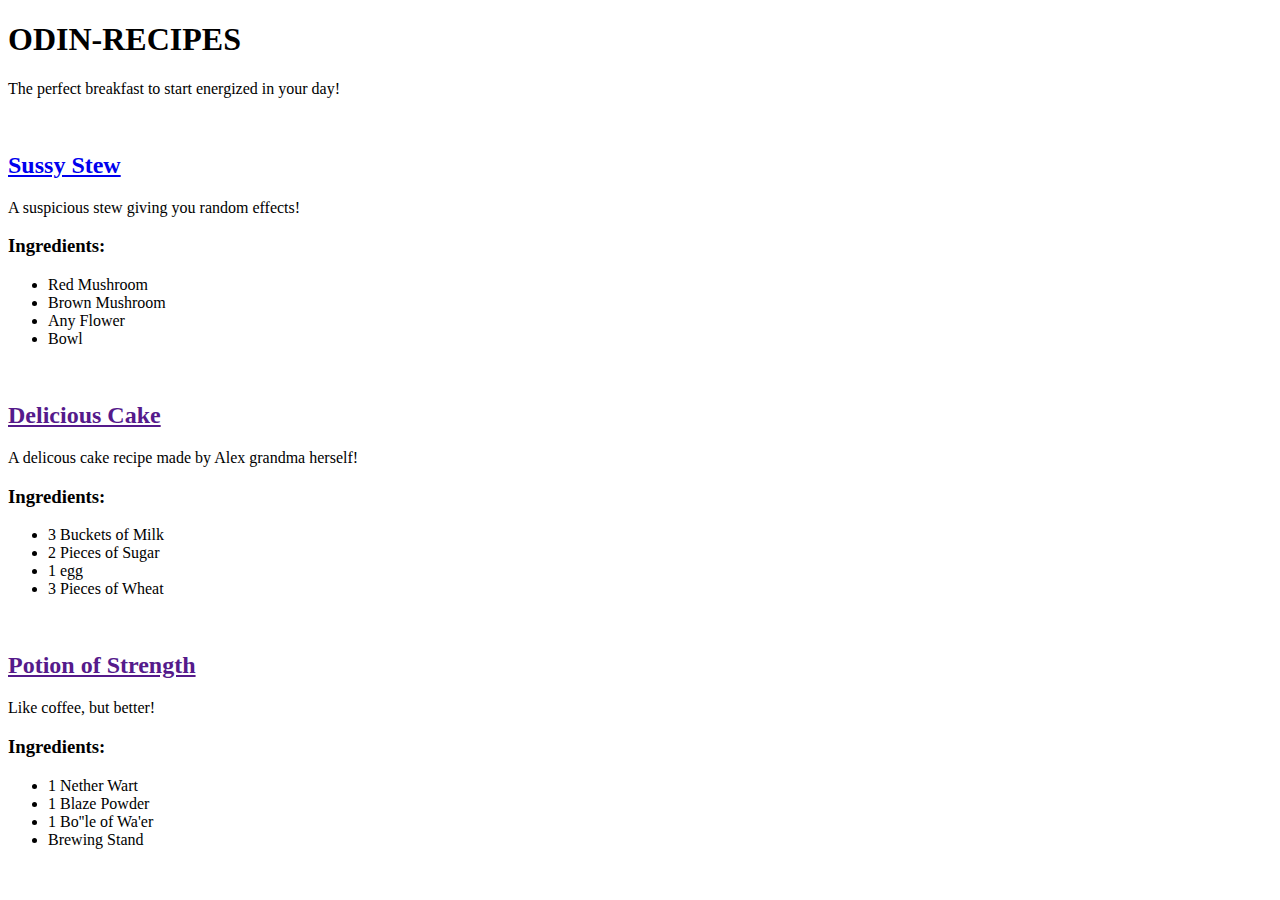
==== recipes/index.html @ d4b84c2c "Added landing page + recipe blueprint" ====
<!DOCTYPE html>
<html lang="en">
<head>
    <meta charset="UTF-8">
    <meta http-equiv="X-UA-Compatible" content="IE=edge">
    <meta name="viewport" content="width=device-width, initial-scale=1.0">
    <title>Home</title>
    <link rel="stylesheet" href="/css/styles.css">
</head>
<body>

    <!-- HEADER - NAV -->
    <div id="background-image">
        <!-- CONTAINER  -->
        <div id="container">
            
            <div id="desktop-nav">
                <h1>ODIN-RECIPES</h1>
                <p>The perfect breakfast to start energized in your day!</p>

            </div>

            <!-- Gridsystem -->

            <div id="content-container">
                <div class="row">
                    <div class="col">
                        <a href="stew.html"><img class="img" src="https://placehold.co/1250x260" alt=""></a>
                        <a href="stew.html"><img class="backImg" src="https://placehold.co/300x300" alt=""></a>
                   
                    </div> 
                    <div class="col-1">
                      <a href="stew.html"> <h2>Sussy Stew</h2></a> 
                        <p>A suspicious stew giving you random effects!</p>
                        <span class="ingredients">
                            <h3>Ingredients:</h3>
                        <ul>
                            <li>Red Mushroom</li>
                            <li>Brown Mushroom</li>
                            <li>Any Flower</li>
                            <li>Bowl</li>
                        </ul>
                    </span>
                    </div>
                </div>
                <div class="row">
                    <div class="col"> <a href="cake.html"><img class="img" src="https://placehold.co/1250x260" alt=""></a>
                        <a href="cake.html"><img class="backImg" src="https://placehold.co/300x300" alt=""></a>
                    </div>
                    <div class="col-1">
                       <a href=""><h2>Delicious Cake</h2></a> 
                        <p>A  delicous cake recipe made by Alex grandma herself!</p>
                        <span class="ingredients">
                            <h3>Ingredients:</h3>
                        <ul>
                            <li>3 Buckets of Milk</li>
                            <li>2 Pieces of Sugar</li>
                            <li>1 egg</li>
                            <li>3 Pieces of Wheat</li>
                        </ul>
                    </span>
                    </div>
                </div>
                <div class="row">
                    <div class="col"> <a href="potionOfStrength.html"><img class="img" src="https://placehold.co/1250x260" alt=""></a>
                        <a href="potionOfStrength.html"><img class="backImg" src="https://placehold.co/300x300" alt=""></a>
                    </div>
                    <div class="col-1">
                    <a href=""><h2>Potion of Strength</h2></a>    
                        <p>Like coffee, but better!</p>
                        <span class="ingredients">
                            <h3>Ingredients:</h3>
                        <ul>
                            <li>1 Nether Wart</li>
                            <li>1 Blaze Powder</li>
                            <li>1 Bo''le of Wa'er</li>
                            <li>Brewing Stand</li>
                        </ul>
                    </span>
                    </div>
                    </div>
                </div>
            </div>












        </div>
    </div>

   
</body>
</html>
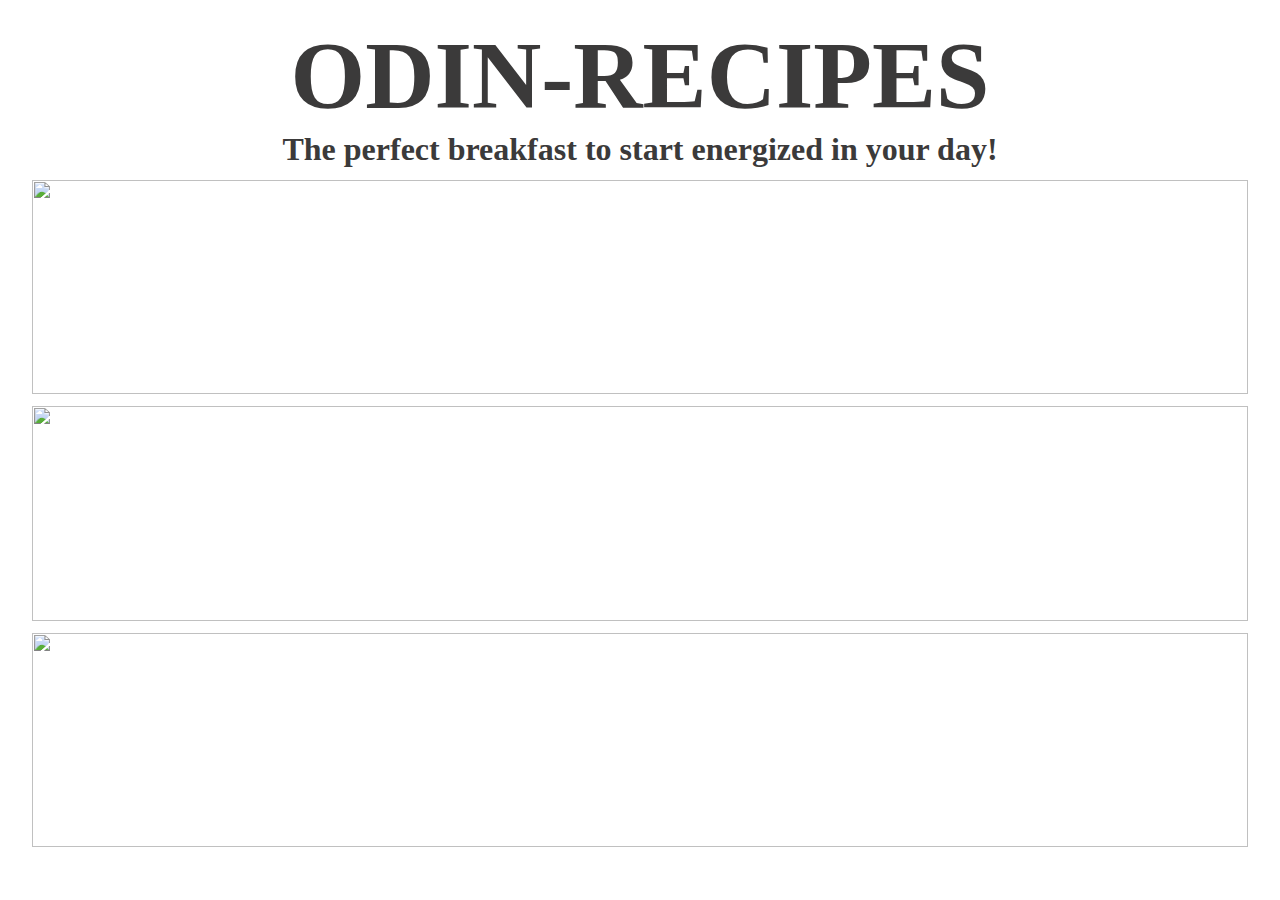
==== commit e31358aa: "Update index.html" ====
--- a/recipes/index.html
+++ b/recipes/index.html
@@ -6,7 +6,7 @@
     <meta http-equiv="X-UA-Compatible" content="IE=edge">
     <meta name="viewport" content="width=device-width, initial-scale=1.0">
     <title>Home</title>
-    <link rel="stylesheet" href="/css/styles.css">
+    <link rel="stylesheet" href="css/styles.css">
 </head>
 <body>
 
@@ -99,4 +99,4 @@
 
    
 </body>
-</html>+</html>
--- a/recipes/css/styles.css
+++ b/recipes/css/styles.css
@@ -0,0 +1,177 @@
+
+/* Global */
+@font-face {
+    font-family: minecraft;
+       src: url(fonts/minecraft-ten-font/MinecraftTen-VGORe.ttf);
+   }
+   
+   *{
+       box-sizing: border-box;
+       font-size: 16px;
+       color: #AAAAAA;
+   }
+   
+   body{
+       margin: 0;
+   font-family: minecraft, 'Times New Roman', Times, serif;
+   }
+   /* BACKGROUND IMG */
+   #background-image{
+       background-image: url(/img/minecraft-screenshot-background.jpg) ;
+   background-size: cover;
+   background-repeat: no-repeat;
+   background-position: center center;
+   height: 100vh;
+   }
+   
+   /* HEADER */
+   
+   #container{
+       width: 95%;
+       height: 100%;
+       margin-left: auto;
+       margin-right: auto;
+   }
+   
+   
+   #desktop-nav{
+     width:100%;
+     height: 20%;
+     padding: 20px;
+   }
+   
+   #desktop-nav> h1{
+   font-size: 6rem;
+   margin: 0;
+   color: #3b3a3a;
+   font-weight: bold;
+   text-align: center;
+   }
+   
+   #desktop-nav>p{
+       color: #3b3a3a;
+       font-weight: bold;
+       text-align: center;
+       font-size: 2rem;
+       margin: 0;
+   }
+   
+   /* GRIDSYSTEM */
+   #content-container{
+       height: 80%;
+       width: 100%;
+       padding-bottom: 20px;
+   } 
+   
+   .row{
+       width: 100%;
+       height: 32.333%;
+       padding-bottom: 1%;
+   }
+   
+   .col{
+       width: 70%;
+       height: 100%;
+       float: left;
+     
+   }
+   
+   .col-1{
+       width: 30%;
+       height: 100%;
+       float: left;
+       background-color: #AAAAAA;
+      padding-left: 40px;
+      padding-top: 20px;
+      border: 2px solid black;
+   }
+   
+   .col-1 *{
+      color: black;
+     
+   }
+   
+   .col-1 .ingredients{
+       text-align: left;
+   }
+   
+   .col-1 h3{
+       padding-left: 22px;
+       margin: 0;
+   }
+   
+   .col-1 ul{
+      margin: 0;
+      padding-top: 5px;
+   }
+   
+   
+   /* GRID-IMG */
+   .col img{
+   height: 100%;
+   width: auto;
+   float: left;
+   }
+   
+   
+   @media (max-width: 1780px){
+      .col-1 {
+          display: none;
+           }
+   
+         
+           
+           .col {
+               width: 100%;
+           }
+   
+           .col img {
+               width: 100%;
+               height: 100%;
+            
+              
+           }
+   }
+   @media (min-width: 787px){
+       .backImg{
+           display: none;
+       }
+   }
+   
+   @media (max-width: 787px) {
+   
+       #desktop-nav  {
+           padding: 30px;
+       }
+       #desktop-nav > h1 {
+           padding-top: 20px;
+           font-size: 2.5rem;
+       }
+   
+       #desktop-nav > p {
+           font-size: 25px;
+       }
+      
+       .col > a > .img{
+          display: none;
+       }
+   
+   }
+   
+   
+   a{
+       text-decoration:none;
+   }
+   
+       a:link{
+           color: #3b3a3a;
+       }
+   
+       a:visited{
+           color: #3b3a3a;
+       }
+   
+       
+       a:hover{
+          color: white;
+       }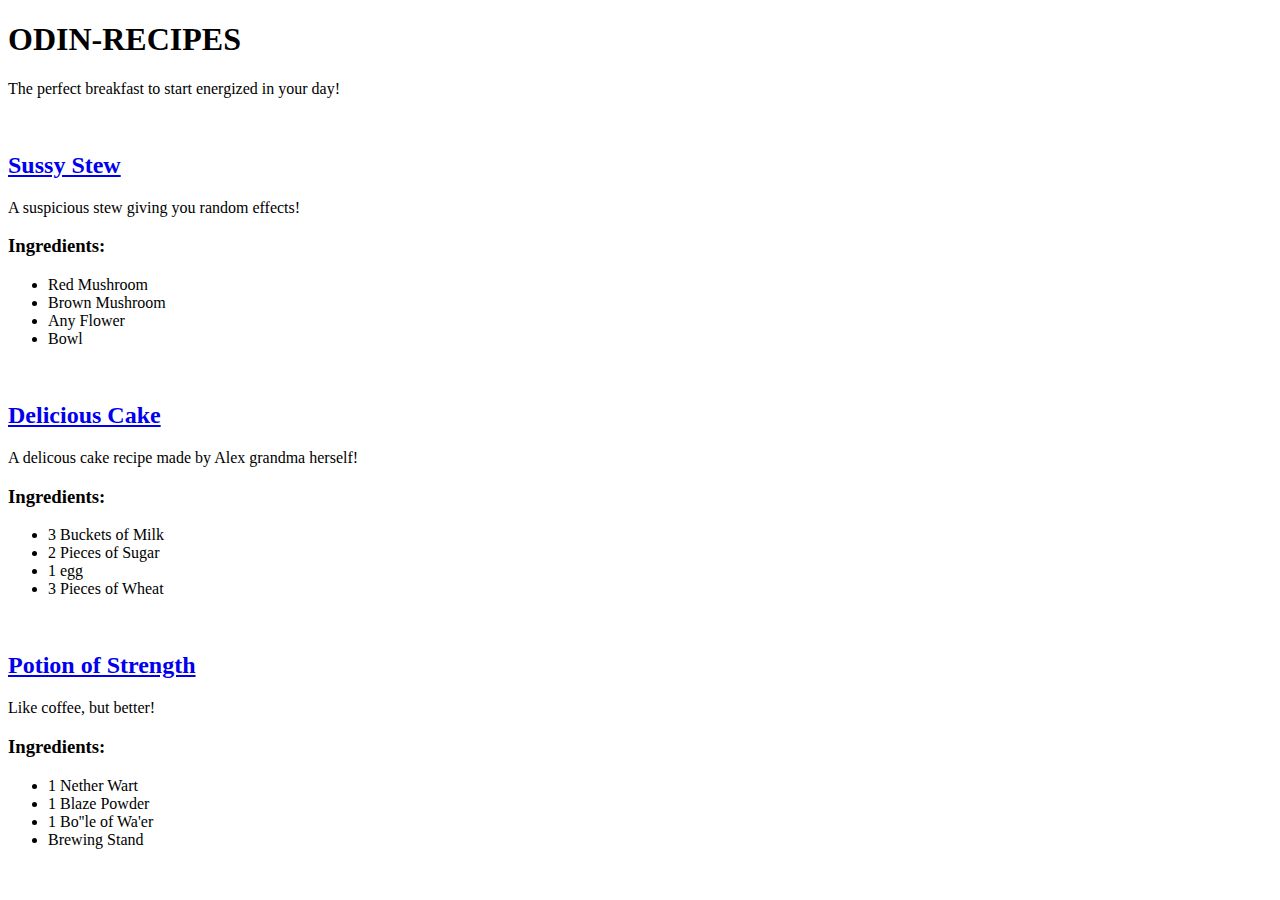
==== commit 3eadeb92: "Added font and text" ====
--- a/recipes/index.html
+++ b/recipes/index.html
@@ -6,7 +6,7 @@
     <meta http-equiv="X-UA-Compatible" content="IE=edge">
     <meta name="viewport" content="width=device-width, initial-scale=1.0">
     <title>Home</title>
-    <link rel="stylesheet" href="css/styles.css">
+    <link rel="stylesheet" href="/css/styles.css">
 </head>
 <body>
 
@@ -49,7 +49,7 @@
                         <a href="cake.html"><img class="backImg" src="https://placehold.co/300x300" alt=""></a>
                     </div>
                     <div class="col-1">
-                       <a href=""><h2>Delicious Cake</h2></a> 
+                       <a href="cake.html"><h2>Delicious Cake</h2></a> 
                         <p>A  delicous cake recipe made by Alex grandma herself!</p>
                         <span class="ingredients">
                             <h3>Ingredients:</h3>
@@ -67,7 +67,7 @@
                         <a href="potionOfStrength.html"><img class="backImg" src="https://placehold.co/300x300" alt=""></a>
                     </div>
                     <div class="col-1">
-                    <a href=""><h2>Potion of Strength</h2></a>    
+                    <a href="potionOfStrength.html"><h2>Potion of Strength</h2></a>    
                         <p>Like coffee, but better!</p>
                         <span class="ingredients">
                             <h3>Ingredients:</h3>
@@ -99,4 +99,4 @@
 
    
 </body>
-</html>
+</html>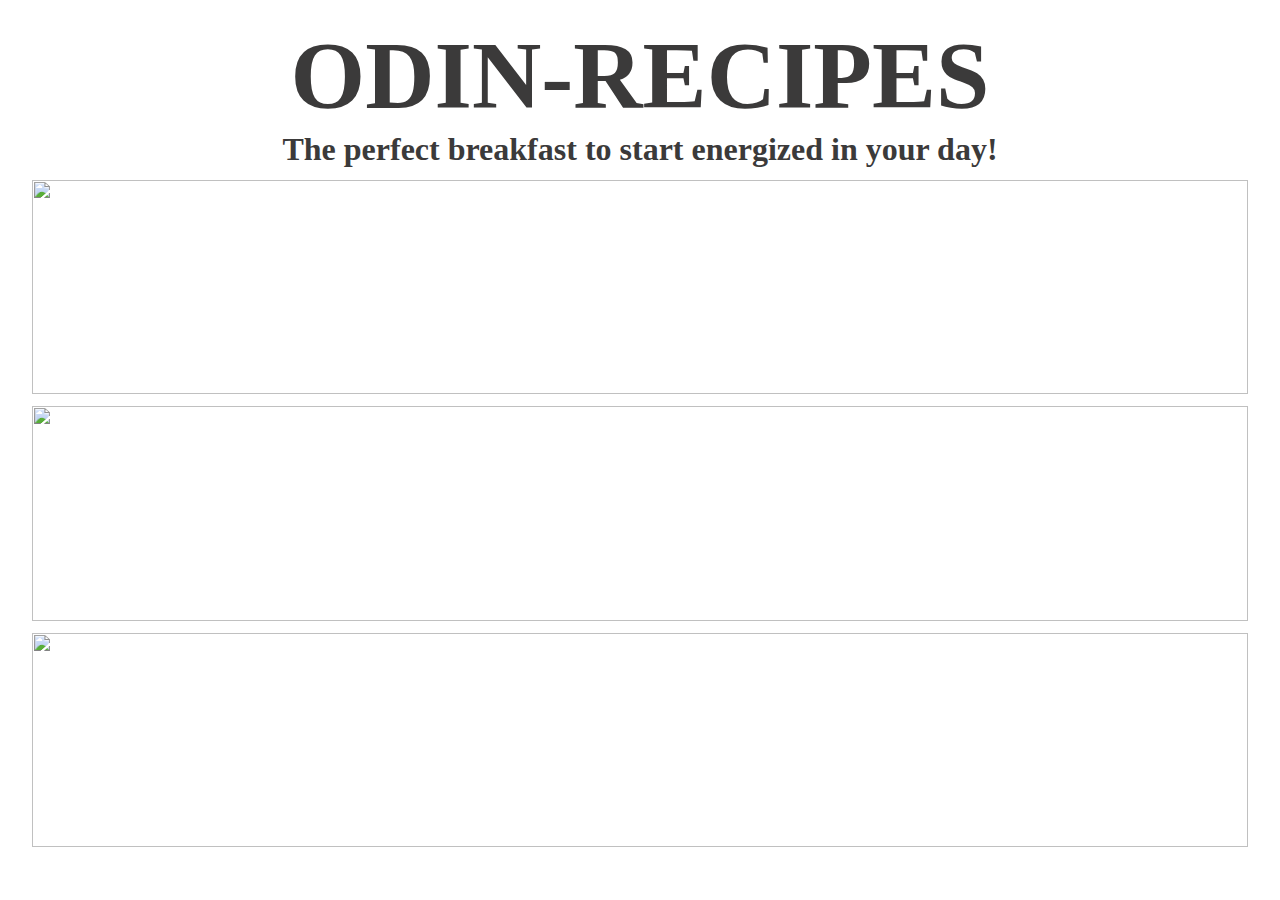
==== commit 7d2e76a5: "Merge branch 'main' of github.com:Randomnoob13/odin-recipes" ====
--- a/recipes/index.html
+++ b/recipes/index.html
@@ -6,7 +6,7 @@
     <meta http-equiv="X-UA-Compatible" content="IE=edge">
     <meta name="viewport" content="width=device-width, initial-scale=1.0">
     <title>Home</title>
-    <link rel="stylesheet" href="/css/styles.css">
+    <link rel="stylesheet" href="css/styles.css">
 </head>
 <body>
 
@@ -99,4 +99,4 @@
 
    
 </body>
-</html>+</html>
--- a/recipes/css/styles.css
+++ b/recipes/css/styles.css
@@ -0,0 +1,190 @@
+
+/* Global */
+@font-face {
+    font-family: minecraft;
+       src: url(/fonts/minecraft-font/MinecraftBold-nMK1.otf);
+   }
+   
+   *{
+       box-sizing: border-box;
+       font-size: 16px;
+       color: #AAAAAA;
+   }
+   
+   body{
+       margin: 0;
+   font-family: minecraft, 'Times New Roman', Times, serif;
+   }
+   /* BACKGROUND IMG */
+   #background-image{
+       background-image: url(/img/minecraft-screenshot-background.jpg) ;
+   background-size: cover;
+   background-repeat: no-repeat;
+   background-position: center center;
+   height: 100vh;
+   }
+   
+   /* HEADER */
+   
+   #container{
+       width: 95%;
+       height: 100%;
+       margin-left: auto;
+       margin-right: auto;
+   }
+   
+   
+   #desktop-nav{
+     width:100%;
+     height: 20%;
+     padding: 20px;
+   }
+   
+   #desktop-nav> h1{
+   font-size: 6rem;
+   margin: 0;
+   color: #3b3a3a;
+   font-weight: bold;
+   text-align: center;
+   }
+   
+   #desktop-nav>p{
+       color: #3b3a3a;
+       font-weight: bold;
+       text-align: center;
+       font-size: 2rem;
+       margin: 0;
+   }
+   
+   /* GRIDSYSTEM */
+   #content-container{
+       height: 80%;
+       width: 100%;
+       padding-bottom: 20px;
+   } 
+   
+   .row{
+       width: 100%;
+       height: 32.333%;
+       padding-bottom: 1%;
+   }
+
+   .exception{
+    background-image: none;
+   }
+   
+   .col{
+       width: 70%;
+       height: 100%;
+       float: left;
+     
+   }
+   
+   .col-1{
+       width: 30%;
+       height: 100%;
+       float: left;
+       background-color: #AAAAAA;
+      padding-left: 40px;
+      padding-top: 20px;
+      border: 2px solid black;
+   }
+   
+   .col-1 *{
+      color: black;
+     
+   }
+   
+   .col-1 .ingredients{
+       text-align: left;
+   }
+   
+   .col-1 h3{
+       padding-left: 22px;
+       margin: 0;
+   }
+   
+   .col-1 ul{
+      margin: 0;
+      padding-top: 5px;
+   }
+   
+   
+   /* GRID-IMG */
+   .col img{
+   height: 100%;
+   width: auto;
+   float: left;
+   }
+   
+   
+   @media (max-width: 1780px){
+      .col-1 {
+          display: none;
+           }
+   
+         
+           
+           .col {
+               width: 100%;
+           }
+   
+           .col img {
+               width: 100%;
+               height: 100%;
+            
+              
+           }
+   }
+   @media (min-width: 787px){
+       .backImg{
+           display: none;
+       }
+   }
+   
+   @media (max-width: 787px) {
+   
+       #desktop-nav  {
+           padding: 30px;
+       }
+       #desktop-nav > h1 {
+           padding-top: 20px;
+           font-size: 2.5rem;
+       }
+   
+       #desktop-nav > p {
+           font-size: 25px;
+       }
+      
+       .col > a > .img{
+          display: none;
+       }
+   
+       p{
+        display: none;
+    }
+   }
+
+   @media(max-height: 800px){
+    p{
+        display: none;
+    }
+   }
+   
+   
+   a{
+       text-decoration:none;
+   }
+   
+       a:link{
+           color: #3b3a3a;
+       }
+   
+       a:visited{
+           color: #3b3a3a;
+       }
+   
+       
+       a:hover{
+          color: white;
+       }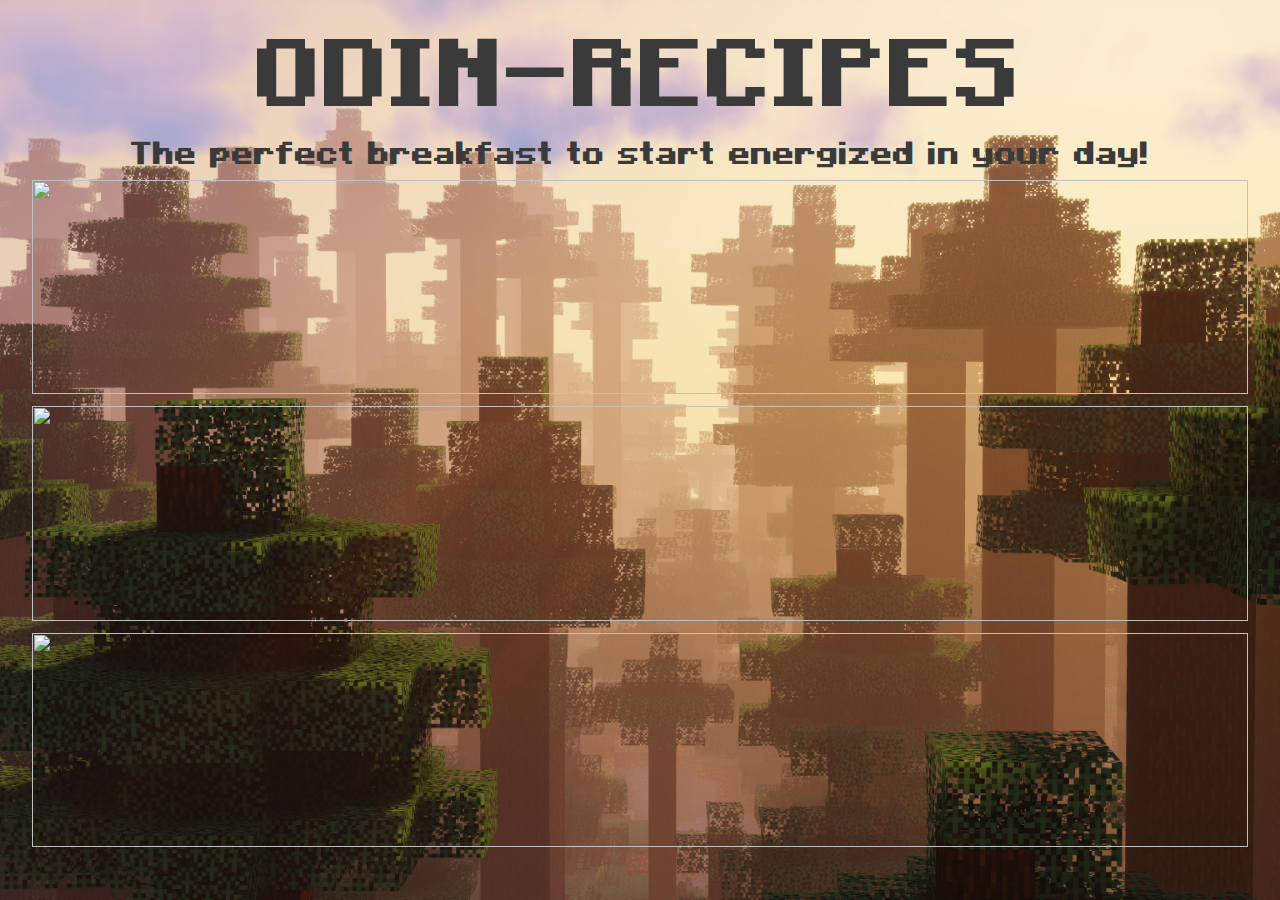
==== commit caadf3a2: "Trying to solve why css and img are not shown on github website" ====
--- a/recipes/index.html
+++ b/recipes/index.html
@@ -6,7 +6,7 @@
     <meta http-equiv="X-UA-Compatible" content="IE=edge">
     <meta name="viewport" content="width=device-width, initial-scale=1.0">
     <title>Home</title>
-    <link rel="stylesheet" href="css/styles.css">
+    <link rel="stylesheet" href="/recipes/css/styles.css">
 </head>
 <body>
 
--- a/recipes/css/styles.css
+++ b/recipes/css/styles.css
@@ -2,7 +2,7 @@
 /* Global */
 @font-face {
     font-family: minecraft;
-       src: url(/fonts/minecraft-font/MinecraftBold-nMK1.otf);
+       src: url(/recipes/fonts/minecraft-font/MinecraftBold-nMK1.otf);
    }
    
    *{
@@ -17,7 +17,7 @@
    }
    /* BACKGROUND IMG */
    #background-image{
-       background-image: url(/img/minecraft-screenshot-background.jpg) ;
+       background-image: url(/recipes/img/minecraft-screenshot-background.jpg) ;
    background-size: cover;
    background-repeat: no-repeat;
    background-position: center center;
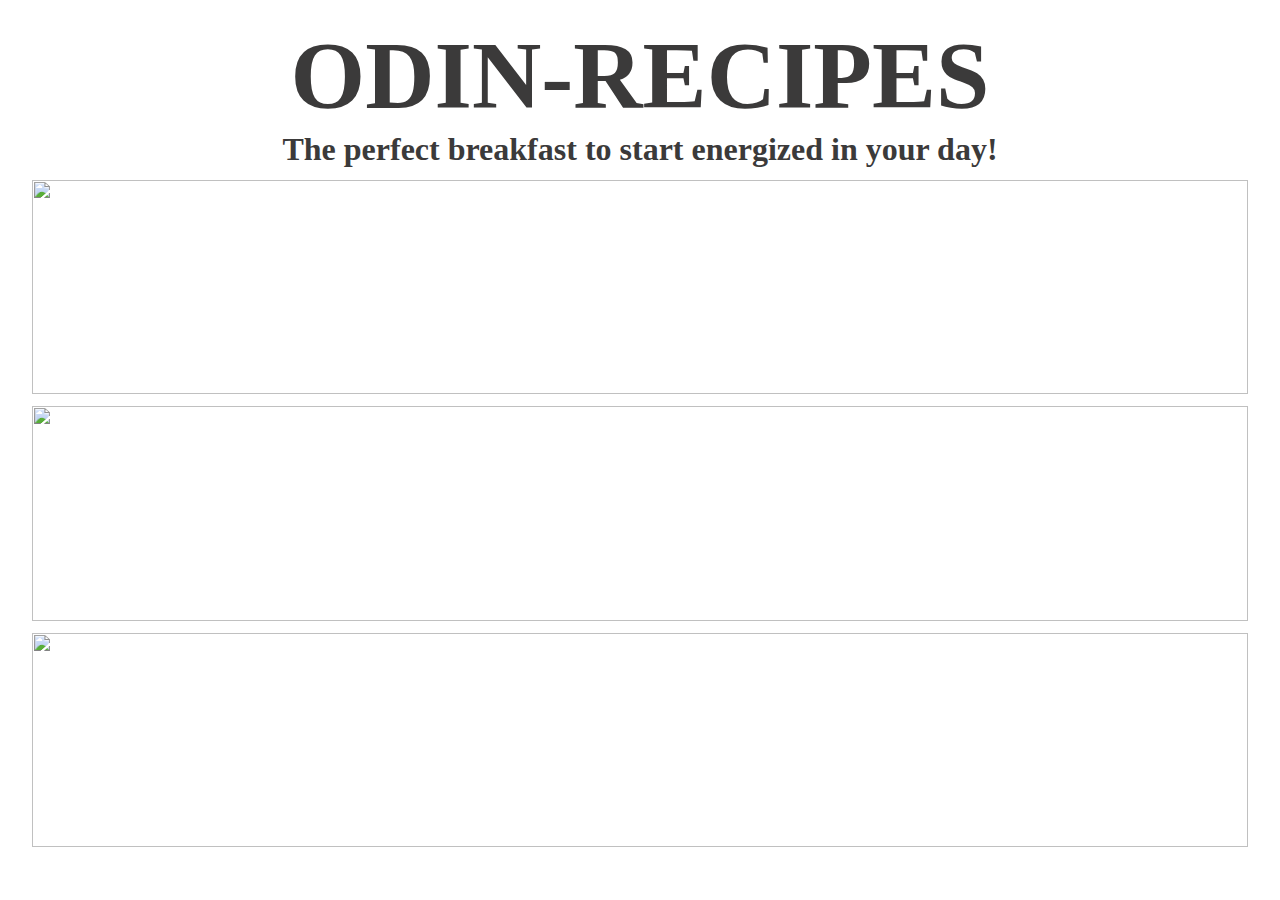
==== commit 098d1c44: "new background color, text now responsive" ====
--- a/recipes/index.html
+++ b/recipes/index.html
@@ -6,7 +6,7 @@
     <meta http-equiv="X-UA-Compatible" content="IE=edge">
     <meta name="viewport" content="width=device-width, initial-scale=1.0">
     <title>Home</title>
-    <link rel="stylesheet" href="/recipes/css/styles.css">
+    <link rel="stylesheet" href="css/styles.css">
 </head>
 <body>
 
--- a/recipes/css/styles.css
+++ b/recipes/css/styles.css
@@ -2,7 +2,7 @@
 /* Global */
 @font-face {
     font-family: minecraft;
-       src: url(/recipes/fonts/minecraft-font/MinecraftBold-nMK1.otf);
+       src: url(/fonts/minecraft-font/MinecraftBold-nMK1.otf);
    }
    
    *{
@@ -17,7 +17,7 @@
    }
    /* BACKGROUND IMG */
    #background-image{
-       background-image: url(/recipes/img/minecraft-screenshot-background.jpg) ;
+       background-image: url(/img/minecraft-screenshot-background.jpg) ;
    background-size: cover;
    background-repeat: no-repeat;
    background-position: center center;
